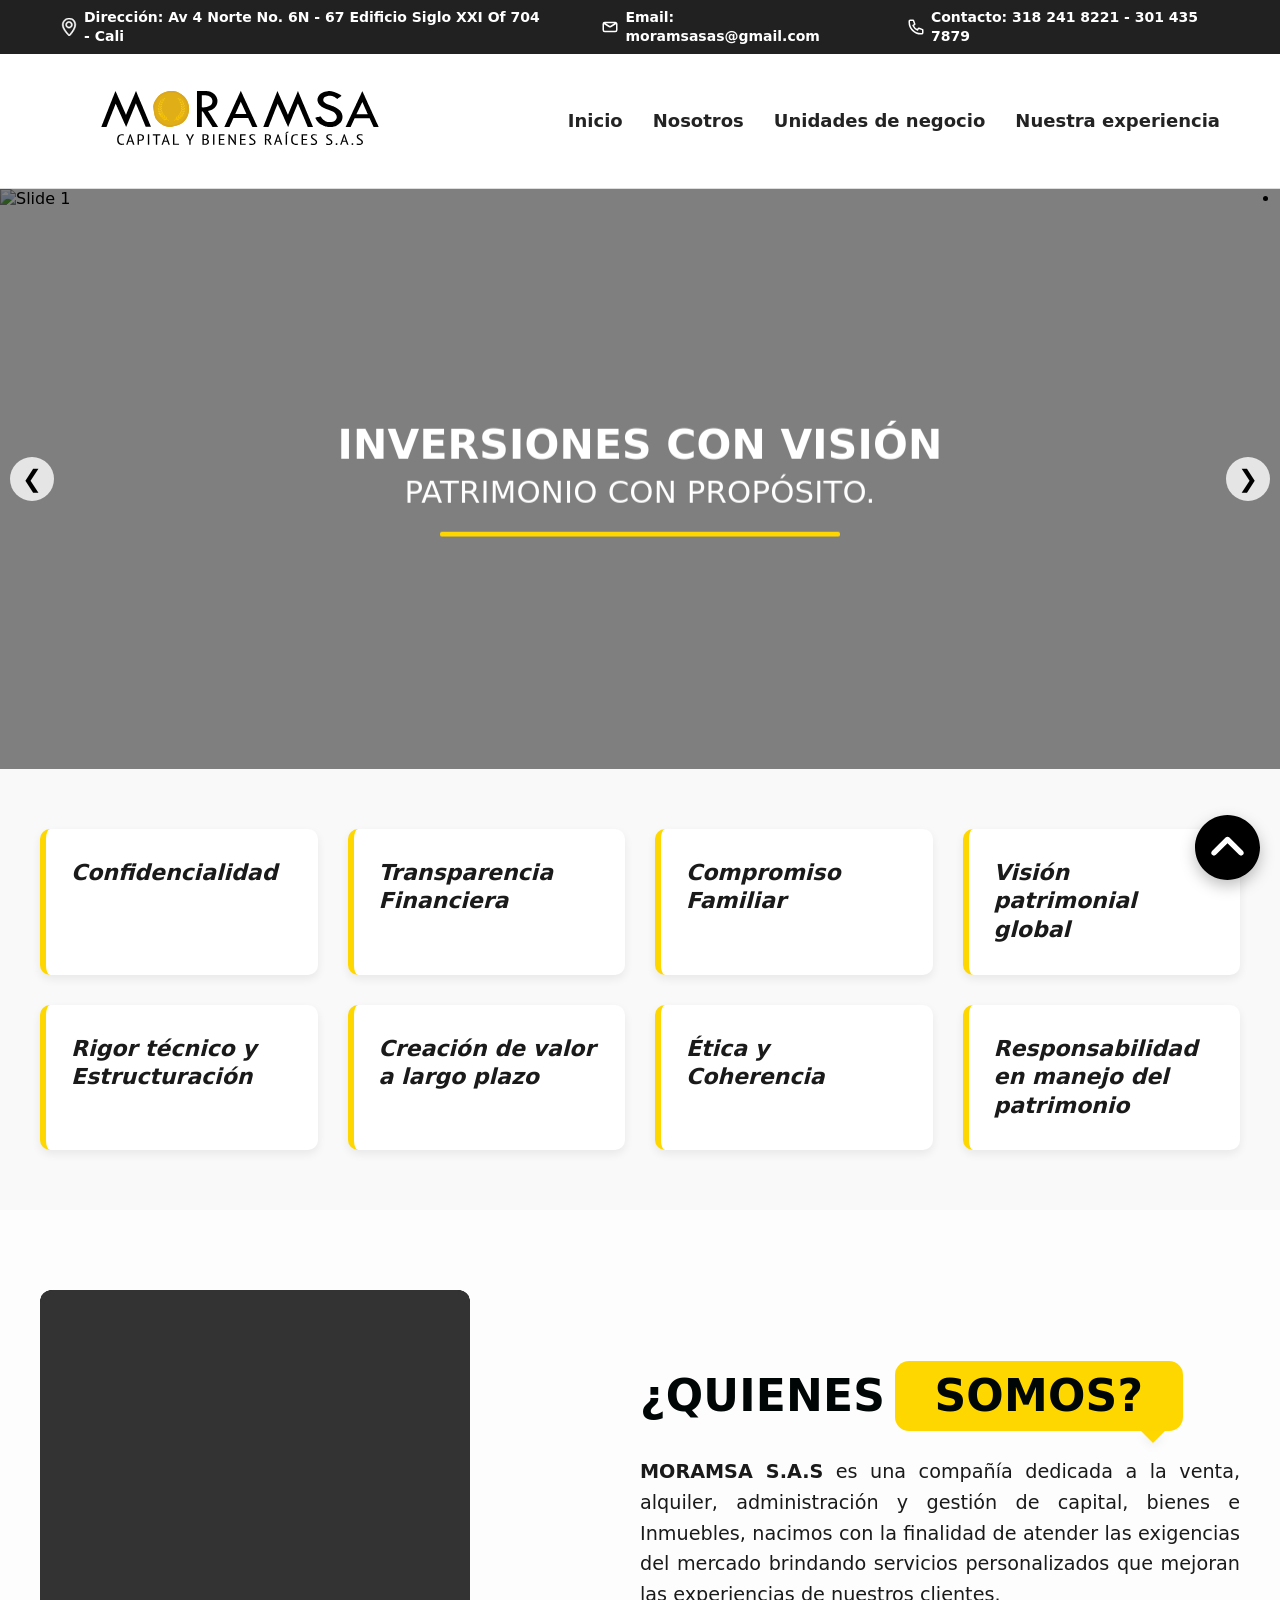
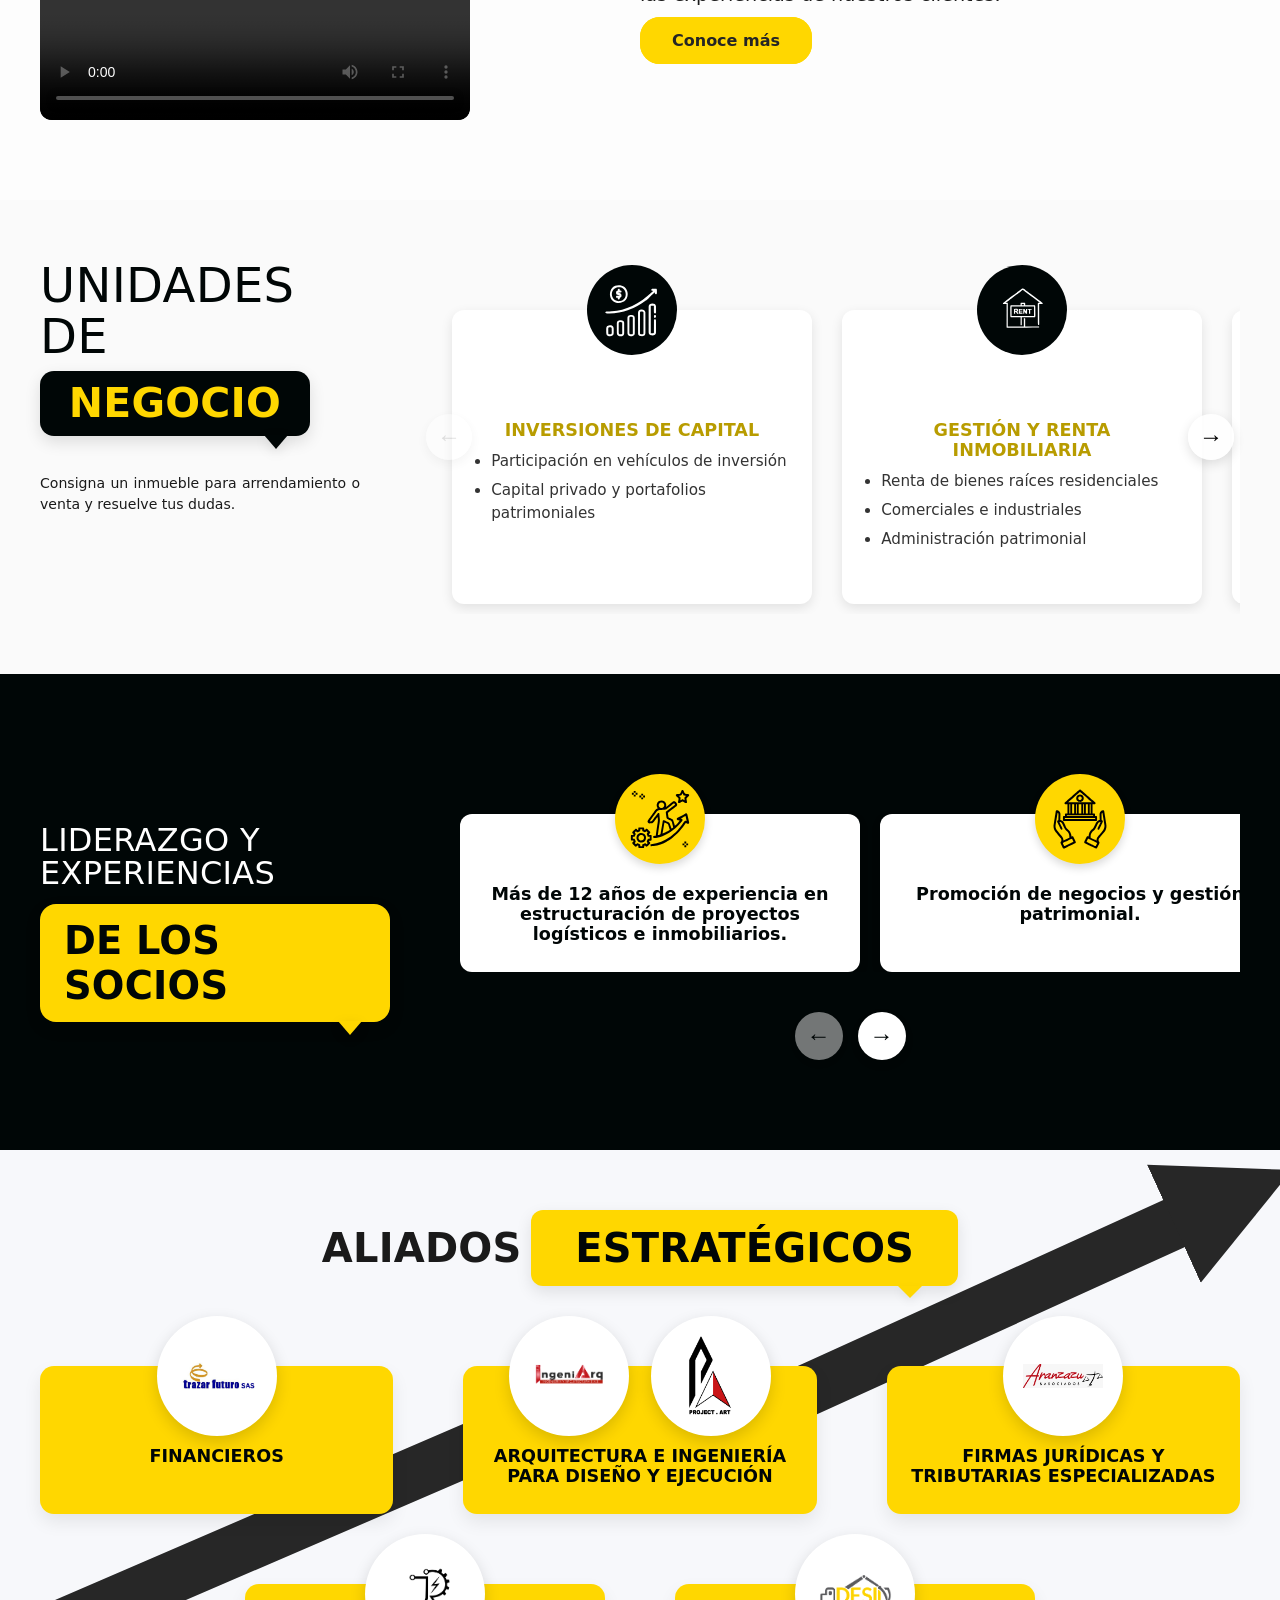
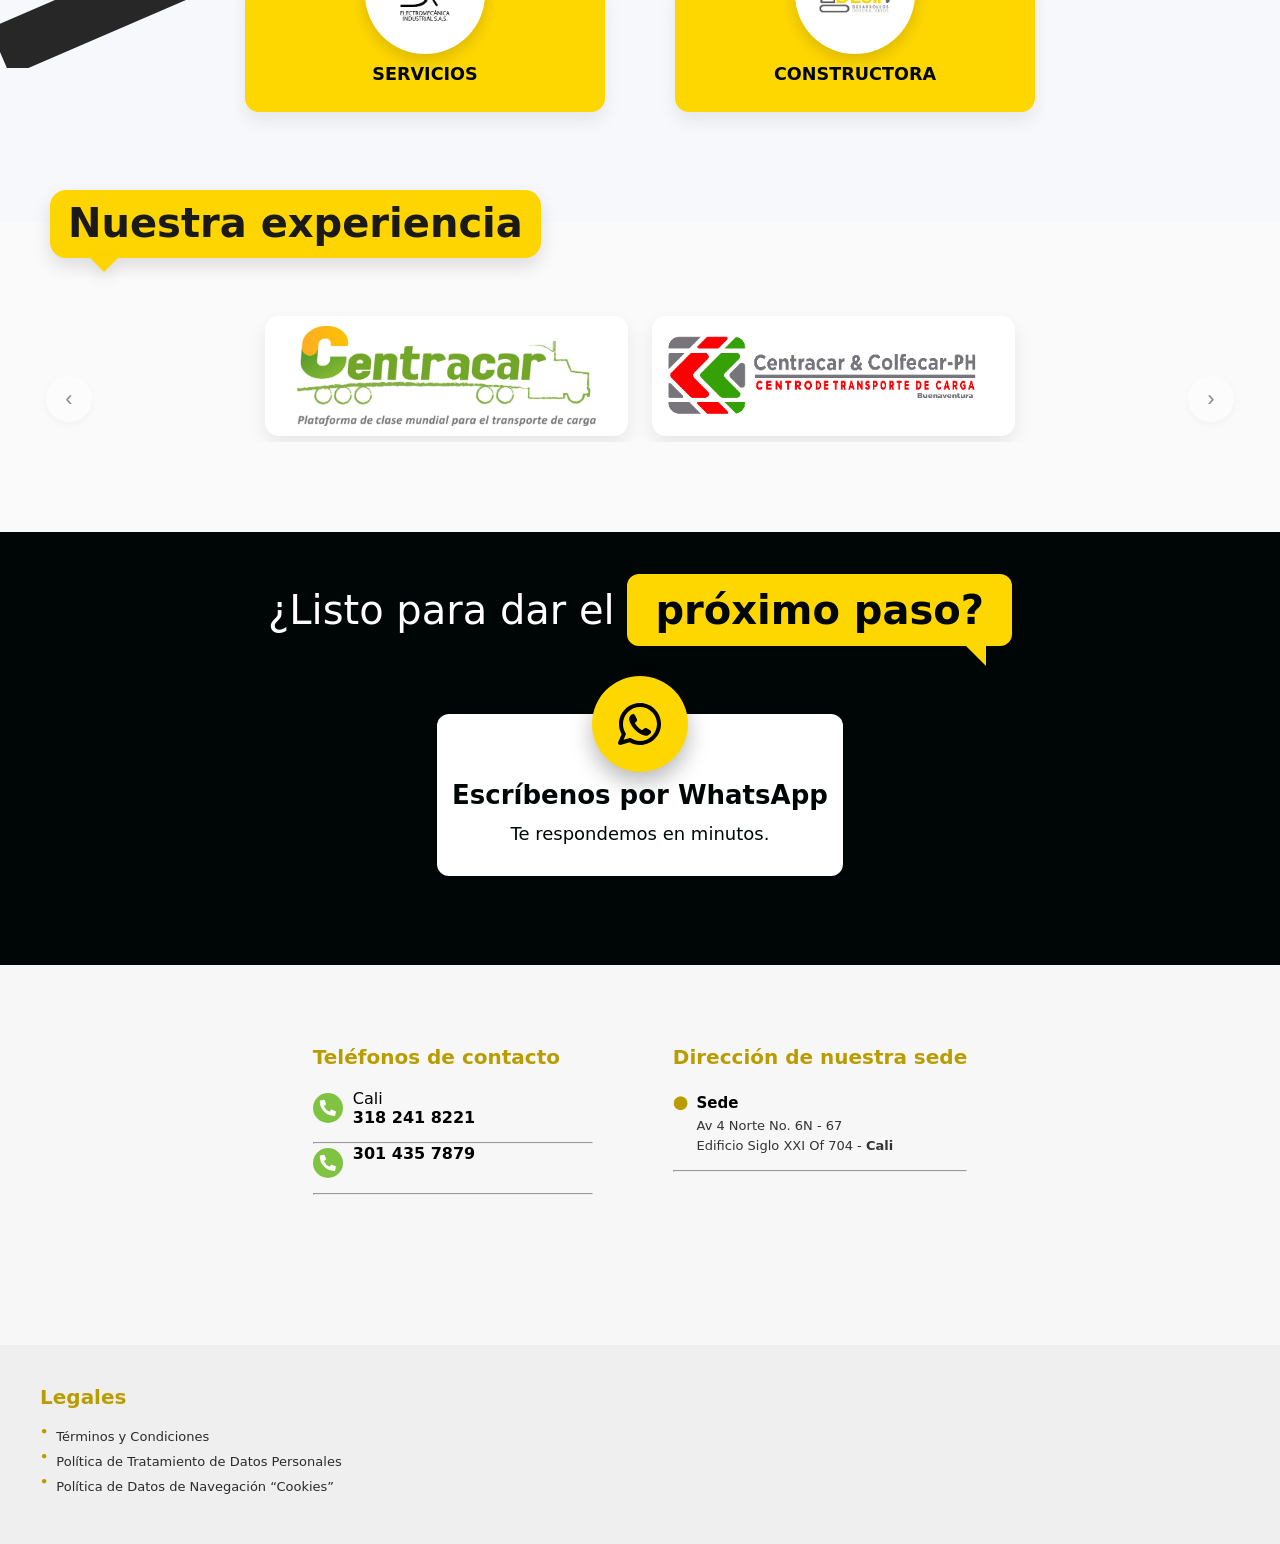
==== index.html @ 634f1119 "first commit" ====
<!DOCTYPE html>
<html lang="en">
<head>
    <meta charset="UTF-8">
    <meta name="viewport" content="width=device-width, initial-scale=1.0">
    <title>Moramsa/Home</title>
    <link rel="preload" href="assets/fonts/montserrat/montserrat-regular.woff2" as="font" type="font/woff2" crossorigin>
    <link rel="stylesheet" href="css/fonts.css">
    <link rel="stylesheet" href="./css/main.css">
    <link rel="stylesheet" href="./css/cta.css">
    <link rel="stylesheet" href="./css/liyexp.css">
    <script src="./js/main.js" type="module"></script>
    <script src="./js/udNegocios.js" defer></script>
    <script src="./js/expoLogos.js" defer></script>


</head>
<body>
    <div
        id="logoMedia-container"
        data-component="logoMedia-social"
        data-module="./js/logoMedia.js"
        data-init="iniciarLogoMedia">
    </div>

    <div id="topbar-container"  data-component="top-bar"></div>
    <div id="navbar-container"  data-component="nav-bar"></div>
    <div
        id="header-container"
        data-component="headerMain"
        data-init="iniciarCarrusel">
    </div>

    <div id="servicios-container" data-component="servicios-seccion"></div>

    <section class="colaboradores-section">
        <div class="colaboradores-container">

            <div class="colaboradores-video">
            <video
                src="./assets/media/IMG_8231.mp4"
                title="Colaboradores"
                controls
                playsinline
                preload="metadata"
            >
                Tu navegador no soporta la reproducción de video.
            </video>
            </div>

            <div class="colaboradores-texto">
            <h2 class="colaboradores-titulo">
            <span class="colab-title-plain">¿QUIENES</span>
            <span class="colab-title-badge">SOMOS?</span>
            </h2>

            <p class="colaboradores-parrafo">
                <strong>MORAMSA S.A.S</strong> es una compañía dedicada a la venta, alquiler, administración y gestión de capital, 
                bienes e Inmuebles, nacimos con la finalidad de atender las exigencias del mercado brindando servicios 
                personalizados que mejoran las experiencias de nuestros clientes.
            </p>
                <a href="aboutus.html" class="colaboradores-btn">
                Conoce más
                </a>            
            </div>
        </div>
    </section>

    <section class="accesos-section">
        <div class="accesos-container">

            <div class="accesos-texto">
            <h2 class="accesos-titulo">
                <span class="acc-title-plain">UNIDADES DE</span>
                <span class="acc-title-badge"><span>NEGOCIO</span></span>
            </h2>

            <p class="accesos-descripcion">
                Consigna un inmueble para arrendamiento o venta y resuelve tus dudas.
            </p>
            </div>

            <div class="accesos-slider" aria-label="Carrusel de unidades de negocio">
            <button class="accesos-btn left" aria-label="Anterior">←</button>

            <div class="accesos-viewport">
                <div class="accesos-track">
                <div class="acceso-card">
                    <div class="acceso-icono circulo-azul">
                    <img src="./assets/icons/INVERSIONES DE CAPITAL-04.svg" alt="icono factura" />
                    </div>
                    <h3>Inversiones de Capital</h3>
                    <ul>
                    <li>Participación en vehículos de inversión</li>
                    <li>Capital privado y portafolios patrimoniales</li>
                    </ul>
                </div>

                <div class="acceso-card">
                    <div class="acceso-icono circulo-verde">
                    <img src="./assets/icons/gestion y renta inmobiliaria-06.svg" alt="icono usados" />
                    </div>
                    <h3>Gestión y Renta Inmobiliaria</h3>
                    <ul>
                    <li>Renta de bienes raíces residenciales</li>
                    <li>Comerciales e industriales</li>
                    <li>Administración patrimonial</li>
                    </ul>
                </div>

                <div class="acceso-card">
                    <div class="acceso-icono circulo-verdeagua">
                    <img src="./assets/icons/desarrollo y promocion de proyectos-05.svg" alt="icono obra" />
                    </div>
                    <h3>Desarrollo y Promoción de Proyectos</h3>
                    <ul>
                    <li>Estructuración y promoción de proyectos inmobiliarios y logísticos</li>
                    <li>Alianzas para co-inversión y desarrollos propios</li>
                    </ul>
                </div>

                <div class="acceso-card">
                    <div class="acceso-icono circulo-verdeagua">
                    <img src="./assets/icons/asesoria-07.svg" alt="icono obra" />
                    </div>
                    <h3>Asesoría Estratégica</h3>
                    <ul>
                    <li>Consultoría financiera y estructuración de negocios</li>
                    <li>Planeación patrimonial e inversiones familiares</li>
                    </ul>
                </div>
                </div>
            </div>

            <button class="accesos-btn right" aria-label="Siguiente">→</button>
            </div>
        </div>
    </section>

    <section 
    class="experiencia-section"
        data-module="./js/experiencia.js"
        data-init="iniciarExperiencia"
    >
        <div class="contenedor-experiencia">
            
            <div class="experiencia-texto">
                <h2 class="exp-title">
                    <span class="exp-title-plain">LIDERAZGO Y<br>EXPERIENCIAS</span>
                    <span class="exp-title-badge"><span>DE LOS SOCIOS</span></span>
                </h2>
            </div>

            <div class="experiencia-slider">
            <div class="experiencia-viewport">
                <div class="experiencia-cards">
                
                <div class="experiencia-card">
                    <div class="icono-circular">
                    <img src="./assets/icons/mas de 12 años de experiencia.svg" alt="experiencia">
                    </div>
                    <h3>Más de 12 años de experiencia en estructuración de proyectos logísticos e inmobiliarios.</h3>
                    <p></p>
                </div>

                <div class="experiencia-card">
                    <div class="icono-circular">
                    <img src="./assets/icons/promocion de negocios y gestio patrimonial.svg" alt="">
                    </div>
                    <h3>Promoción de negocios y gestión patrimonial.</h3>
                    <p></p>
                </div>

                <div class="experiencia-card">
                    <div class="icono-circular">
                    <img src="./assets/icons/asesoria financiera y desarrollo.svg" alt="">
                    </div>
                    <h3>Asesoría financiera y desarrollo estratégico.</h3>
                    <p></p>
                </div>

                <div class="experiencia-card">
                    <div class="icono-circular">
                    <img src="./assets/icons/Compromiso con la gestión responsable.svg" alt="">
                    </div>
                    <h3>Compromiso con la gestión responsable y crecimiento patrimonial familiar</h3>
                    <p></p>
                </div>

                </div>
            </div>

            <div class="navegacion-flechas">
                <button class="btn-flecha izquierda" aria-label="Anterior">←</button>
                <button class="btn-flecha derecha" aria-label="Siguiente">→</button>
            </div>
            </div>
        </div>
    </section>

    <section class="aliados-section" data-module="./js/aliados.js">
        <svg class="aliados-arrow"
            viewBox="0 0 617 250"
            xmlns="http://www.w3.org/2000/svg"
            preserveAspectRatio="none"
            aria-label="Flecha diagonal">
            <defs>
            <marker id="arrow" viewBox="0 0 40 40" refX="6" refY="5"
                    markerWidth="10" markerHeight="10"
                    orient="auto" markerUnits="strokeWidth">
                <path d="M0,0 L10,5 L0,10 Z" fill="#272727"/>
            </marker>
            </defs>

            <polyline
            points="0,242 278,122 305,154 600,20"
            fill="none"
            stroke="#272727"
            stroke-width="25"
            stroke-linecap="butt"
            stroke-linejoin="miter"
            marker-end="url(#arrow)"
            />
        </svg>

        <div class="aliados-wrap">
            <h2 class="aliados-title">
            <span class="aliados-plain">ALIADOS</span>
            <span class="aliados-badge"><span>ESTRATÉGICOS</span></span>
            </h2>

            <div class="aliados-grid">
            <div class="aliado-card">
                <div class="aliado-icon">
                <img src="./assets/icons/Logo trazar futuro SAS.JPG.jpeg" alt="Financieros">
                </div>
                <h3>Financieros</h3>
                <p></p>
            </div>


            <div class="aliado-card aliado-card-doble">
                <div class="aliado-icon aliado-icon-izquierda">
                <img src="./assets/icons/Mesa de trabajo 1-100.jpg.jpeg" alt="Arquitectura e ingeniería">
                </div>
                <div class="aliado-icon aliado-icon-derecha">
                <img src="./assets/icons/NUEVO LOGO (2).png" alt="Constructoras y desarrolladores">
                </div>
                <h3>Arquitectura e ingeniería para diseño y ejecución</h3>
                <p></p>
            </div>


            <div class="aliado-card">
                <div class="aliado-icon">
                <img src="./assets/icons/WhatsApp Image 2026-03-26 at 10.59.46 AM.jpeg" alt="Firmas jurídicas y tributarias">
                </div>
                <h3>Firmas jurídicas y tributarias especializadas</h3>
                <p></p>
            </div>


            <div class="aliado-card">
                <div class="aliado-icon">
                <img src="./assets/icons/logo electromecanica_Mesa de trabajo 1.png" alt="Brokers inmobiliarios">
                </div>
                <h3>Servicios</h3>
                <p></p>
            </div>



            <div class="aliado-card">
                <div class="aliado-icon">
                <img src="./assets/icons/Desin logo full[3665].png" alt="Brokers inmobiliarios">
                </div>
                <h3>Constructora</h3>
                <p></p>
            </div>
            </div>
        </div>
        </section>



    <section class="exp-logos-section" aria-labelledby="exp-logos-title">
        <div class="exp-logos-container">

            <div class="exp-badge">
            <h2 id="exp-logos-title" class="exp-badge__text">Nuestra experiencia</h2>
            </div>

            <div class="exp-logos-slider" aria-label="Carrusel de logos aliados">
            <button class="exp-btn left" aria-label="Anterior">‹</button>

            <div class="exp-logos-viewport">
                <ul class="exp-logos-track" role="list">
                    <li class="exp-logo-card">
                        <img src="./assets/icons/centraCarLogo.jpeg" alt="Aliado 1" loading="lazy" decoding="async">
                    </li>
                    <li class="exp-logo-card">
                        <img src="./assets/icons/CentracarColfecaLogo.svg.png" alt="Aliado 2" loading="lazy" decoding="async">
                    </li>
                </ul>
            </div>

            <button class="exp-btn right" aria-label="Siguiente">›</button>
            </div>

        </div>
    </section>


    <div
        id="llamado-accion"
        data-component="llamado-accion"
        data-module="./js/cta.js"
        data-init="iniciarCTA">
    </div>
    <div id="contacto-horarios-container"  data-component="contacto-horarios"></div>
    <div id="footer-container"             data-component="footer"></div>

</body>
</html>
---- css/fonts.css ----
/* css/fonts.css (suma este bloque) */
@font-face{
  font-family:"Montserrat";
  src:url("../assets/fonts/montserrat/montserrat-300.woff2") format("woff2");
  font-weight:300; font-style:normal; font-display:swap;
}

@font-face {
  font-family: "Montserrat";
  src: url("../assets/fonts/montserrat/montserrat-regular.woff2") format("woff2");
  font-weight: 400;
  font-style: normal;
  font-display: swap;
}

@font-face {
  font-family: "Montserrat";
  src: url("../assets/fonts/montserrat/montserrat-italic.woff2") format("woff2");
  font-weight: 400;
  font-style: italic;
  font-display: swap;
}

@font-face {
  font-family: "Montserrat";
  src: url("../assets/fonts/montserrat/montserrat-medium.woff2") format("woff2");
  font-weight: 500;
  font-style: normal;
  font-display: swap;
}

@font-face {
  font-family: "Montserrat";
  src: url("../assets/fonts/montserrat/montserrat-semibold.woff2") format("woff2");
  font-weight: 600;
  font-style: normal;
  font-display: swap;
}

@font-face {
  font-family: "Montserrat";
  src: url("../assets/fonts/montserrat/montserrat-bold.woff2") format("woff2");
  font-weight: 700;
  font-style: normal;
  font-display: swap;
}

@font-face {
  font-family: "Montserrat";
  src: url("../assets/fonts/montserrat/montserrat-bolditalic.woff2") format("woff2");
  font-weight: 700;
  font-style: italic;
  font-display: swap;
}
---- css/main.css ----
* {
  margin: 0;
  padding: 0;
  box-sizing: border-box;
}

body {
  margin: 0;
  padding: 0;
  width: 100%;
}

:root{
  --font-sans: "Montserrat", system-ui, -apple-system, "Segoe UI", Roboto, "Helvetica Neue", Arial, "Noto Sans", "Liberation Sans", sans-serif;
}

html {
  font-family: var(--font-sans);
  font-synthesis-weight: none;   
  text-rendering: optimizeLegibility;
  -webkit-font-smoothing: antialiased;
  -moz-osx-font-smoothing: grayscale;
}


.top-bar {
  background-color: #212121; 
  padding: 8px 0;
  color: white;
  font-size: 14px;
  font-weight: 400;
}

.top-bar-content {
  max-width: 1200px;
  margin: 0 auto;
  padding: 0 20px;
  display: flex;
  justify-content: flex-end;
  align-items: center;
}

.right-icons {
  display: flex;
  justify-content: flex-end;
  align-items: center;
  gap: clamp(18px, 4vw, 70px);
  width: 100%;
}

.top-link {
  color: white;
  text-decoration: none;
  display: flex;
  align-items: center;
  min-width: 0;
  font-weight: 600;
  line-height: 1.35;
  transition: opacity 0.2s ease-in-out;
}

.top-link span {
  min-width: 0;
}

.top-link:hover {
  opacity: 0.8;
}

.icon {
  flex: 0 0 auto;
  width: 18px;
  height: 18px;
  margin-right: 6px;
}

@media (max-width: 900px) {
  .top-bar {
    padding: 6px 0;
    font-size: 12px;
  }

  .top-bar-content {
    padding: 0 14px;
  }

  .right-icons {
    justify-content: center;
    gap: 10px 18px;
    flex-wrap: wrap;
  }

  .top-link {
    max-width: 100%;
  }

  .icon {
    width: 15px;
    height: 15px;
    margin-right: 5px;
  }
}

@media (max-width: 560px) {
  .top-bar {
    font-size: 11px;
  }

  .right-icons {
    display: grid;
    grid-template-columns: 1fr;
    gap: 4px;
  }

  .top-link {
    justify-content: center;
    text-align: center;
  }

  .top-link span {
    overflow-wrap: anywhere;
  }
}

.nav-bar {
  background-color: white;
  border-bottom: 1px solid #ddd;
  padding: 0;
  position: relative;
  z-index: 50;
}

.nav-container {
  max-width: 1200px;
  margin: 0 auto;
  padding: 5px 20px;
  display: flex;
  justify-content: space-between;
  align-items: center;
  position: relative;
}

.nav-logo img {
  height: 120px;
  width: auto;
}

.nav-menu {
  list-style: none;
  display: flex;
  gap: 30px;
  margin: 0;
  padding: 0;
}

.nav-toggle {
  display: none;
  width: 44px;
  height: 44px;
  border: 0;
  background: transparent;
  cursor: pointer;
  padding: 10px;
}

.nav-toggle span {
  display: block;
  width: 24px;
  height: 3px;
  margin: 5px auto;
  border-radius: 999px;
  background-color: #232323;
  transition: transform 0.25s ease, opacity 0.25s ease;
}

.nav-menu li a {
  position: relative; 
  text-decoration: none;
  color: #232323;
  font-weight: bold;
  font-size: 18px;
  transition: color 0.2s ease-in-out;
}

.nav-menu li a::after {
  content: "";
  position: absolute;
  left: 0;
  bottom: -4px;            
  width: 0;
  height: 2px;
  background-color: #FFD700;
  transition: width 0.3s ease-in-out;
}

.nav-menu li a:hover {
  color: #FFD700; 
}

.nav-menu li a:hover::after {
  width: 100%;
}

@media (max-width: 900px) {
  .nav-container {
    padding: 8px 18px;
  }

  .nav-logo img {
    height: 76px;
  }

  .nav-toggle {
    display: block;
  }

  .nav-bar.is-open .nav-toggle span:nth-child(1) {
    transform: translateY(8px) rotate(45deg);
  }

  .nav-bar.is-open .nav-toggle span:nth-child(2) {
    opacity: 0;
  }

  .nav-bar.is-open .nav-toggle span:nth-child(3) {
    transform: translateY(-8px) rotate(-45deg);
  }

  .nav-menu {
    position: absolute;
    top: 100%;
    left: 0;
    right: 0;
    display: grid;
    gap: 0;
    max-height: 0;
    overflow: hidden;
    background-color: #fff;
    border-bottom: 1px solid #ddd;
    box-shadow: 0 12px 24px rgba(0, 0, 0, 0.12);
    transition: max-height 0.28s ease;
  }

  .nav-bar.is-open .nav-menu {
    max-height: 320px;
  }

  .nav-menu li {
    border-top: 1px solid #f0f0f0;
  }

  .nav-menu li a {
    display: block;
    padding: 16px 22px;
    font-size: 16px;
  }

  .nav-menu li a::after {
    display: none;
  }
}

@media (max-width: 420px) {
  .nav-logo img {
    height: 64px;
  }
}

.main-carousel {
  position: relative;
  overflow: hidden;
}

.main-carousel::after {
  content: "";
  position: absolute;
  top: 0;
  left: 0;
  width: 100%;
  height: 100%;
  background: rgba(0, 0, 0, 0.5); 
  z-index: 5; 
  pointer-events: none;
}

.header-phrase {
  position: absolute;
  top: 50%;
  left: 50%;
  transform: translate(-50%, -50%); 
  text-align: center;
  z-index: 20;
  color: #fff;
  width: min(96vw, 1200px);
}

.hero-title{
  display: inline-grid;
  gap: .25rem;
  line-height: 1.15;
  opacity: 0;
  transform: translateY(30px);
  animation: fadeInUp 1.5s ease forwards;
  width: min(96vw, 1200px);
}

.hero-strong,
.hero-light{
  display: block;
  letter-spacing: .2px;
  white-space: nowrap;
}

.hero-strong{
  font-weight: 800;                      
  font-size: clamp(14px, 3.2vw, 56px);
}

.hero-light{
  font-weight: 400;                     
  font-size: clamp(14px, 2.4vw, 42px);
  position: relative;
  padding-bottom: .35rem;
}


@keyframes fadeInUp{
  to{ opacity:1; transform: translateY(0); }
}

.header-phrase h1 {
  font-size: 48px;
  font-weight: bold;
  line-height: 1.2;
  opacity: 0;
  transform: translateY(30px);
  animation: fadeInUp 1.5s ease forwards;
  position: relative;
  display: inline-grid;
}

.header-phrase h1::after {
  content: "";
  display: block;
  width: min(400px, 70vw);            
  height: 5px;          
  background-color: #FFD700; 
  margin: 12px auto 0;    
  border-radius: 2px;
  opacity: 0;
  transform: scaleX(0);
  animation: lineGrow 1s ease forwards;
  animation-delay: 1.2s; 
}

@keyframes lineGrow {
  to {
    opacity: 1;
    transform: scaleX(1);
  }
}

@keyframes fadeInUp {
  to {
    opacity: 1;
    transform: translateY(0);
  }
}


.carousel {
  position: relative;
  max-width: 100%;
  height: auto;
}

.carousel-track-container {
  height: clamp(580px, 60vh, 820px);
  overflow: hidden;
  position: relative;
}

.carousel,
.carousel-track,
.carousel-slide {
  height: 100%;
}

.carousel-track {
  display: flex;
  transition: transform 0.5s ease-in-out;
  width: 100%;
}

.carousel-slide {
  min-width: 100%;
  transition: transform 0.5s ease-in-out;
}

.carousel-slide img {
  width: 100%;
  height: 100%;
  object-fit: cover;
  display: block;
}

.carousel-button {
  position: absolute;
  top: 50%;
  transform: translateY(-50%);
  background-color: rgba(255,255,255,0.8);
  border: none;
  font-size: 24px;
  cursor: pointer;
  border-radius: 50px;
  padding: 8px 12px;
  z-index: 10;
  transition: background-color 0.2s ease;
}

.carousel-button.left {
  left: 10px;
}

.carousel-button.right {
  right: 10px;
}

.carousel-button:hover {
  background-color: rgba(255,255,255,1);
}


.servicios-section {
  background-color: #f9f9f9;
  padding: 60px 30px;
}

.servicios-container {
  display: grid;
  grid-template-columns: repeat(auto-fit, minmax(250px, 1fr));
  gap: 30px;
  justify-content: center;
  max-width: 1200px;
  margin: 0 auto;
}

.servicio-card {
  background-color: #ffffff;
  padding: 30px 25px;
  border-radius: 10px;
  box-shadow: 0px 4px 10px rgba(0, 0, 0, 0.07);
  border-left: 6px solid #ccc;
  transition: transform 0.2s ease;
}

.servicio-card:hover {
  transform: translateY(-4px);
}

.servicio-titulo{
  margin: 0;
  line-height: 1.3;
  color: #1a1a1a;
  font-size: clamp(22px, 1.1vw, 25px);
  font-weight: 400; 
}

.servicio-titulo .line-strong{
  display: block;
  font-style: italic;      
  font-weight: 800;        
}

.servicio-titulo .line-light{
  display: block;
  font-weight: 800;        
  font-style: italic;      
}


.servicio-titulo span {
  display: block;
  font-weight: bold;
  color: inherit;
}

.borde-verde-claro {
  border-left-color: #FFD700;
}

.borde-verde {
  border-left-color: #FFD700;
}

.borde-verde-oscuro {
  border-left-color: #FFD700;
}

.borde-azul {
  border-left-color: #FFD700;
}

.colaboradores-section {
  background-color: #fdfdfd;
  padding: 80px 30px;
}

.colaboradores-container {
  max-width: 1200px;
  margin: 0 auto;
  display: flex;
  flex-wrap: wrap;
  align-items: center;
  justify-content: space-between;
}

.colaboradores-video iframe,
.colaboradores-video video {
  width: 100%;
  max-width: 430px;
  aspect-ratio: 1 / 1;
  height: auto;
  object-fit: contain;
  background: #000;
  border-radius: 12px;
  box-shadow: 0 4px 10px rgba(0, 0, 0, 0.08);
}

.colaboradores-video {
  flex: 1;
  max-width: 430px;
  min-width: 320px;
  width: 100%;
  display: flex;
  justify-content: center;
  border-radius: 10px;
  overflow: hidden;
}


.colaboradores-texto {
  flex: 1;
  min-width: 320px;
  max-width: 600px;
}

.colaboradores-titulo {
  display: flex;
  align-items: center;
  flex-wrap: wrap;
  gap: .6rem;
  margin: 0 0 16px;
  font-size: clamp(26px, 3.5vw, 44px);
  line-height: 1.1;
  color: var(--ink);
  text-transform: uppercase;
}

.colab-title-plain{
  font-weight: 800;           
  letter-spacing: .2px;
}

.colab-title-badge{
  position: relative;
  display: inline-block;
  background: #FFD700;        
  color: #000606;             
  padding: .25em .9em;
  border-radius: 14px;
  font-weight: 800;           
  letter-spacing: .2px;
}

.colab-title-badge::after{
  content: "";
  position: absolute;
  right: 18px;                 
  bottom: -12px;
  width: 0; height: 0;
  border-left: 12px solid transparent;
  border-right: 12px solid transparent;
  border-top: 12px solid #FFD700;
  filter: drop-shadow(0 4px 4px rgba(0,0,0,.06));
}

.colaboradores-parrafo{
  font-size: 1.2rem;
  line-height: 1.6;
  color: #1a1a1a;
  text-align: justify;
  padding-bottom: 20px;
  padding-top: 10px;
}

.colaboradores-parrafo strong{
  font-weight: 800;
}

.colaboradores-btn {
  background-color: #FFD700;
  color: rgb(37, 37, 37);
  border: 2px solid #FFD700;
  border-radius: 20px;
  padding: 12px 30px;
  font-size: 1rem;
  font-weight: bold;
  cursor: pointer;
  transition: background-color 0.3s ease;
  text-decoration: none;
}

.colaboradores-btn:hover {
  background-color: transparent;
  color: #333333;
  border: 2px solid #FFD700;
}


.accesos-section {
  background-color: #fafafa;
  padding: clamp(42px, 6vw, 60px) 20px;
  overflow: hidden;
}

.accesos-container {
  max-width: 1200px;
  margin: 0 auto;
  display: flex;
  align-items: flex-start;
  gap: 60px;
  overflow: visible; 
}

.accesos-texto {
  flex: 1;
  max-width: 320px;
  min-width: 260px;
}

.accesos-titulo {
  display: grid;
  gap: .6rem;
  margin: 0 0 12px;
  text-transform: uppercase;
}

.acc-title-plain{
  color: #000606;               
  font-weight: 500;
  letter-spacing: .3px;
  font-size: clamp(20px, 4.2vw, 48px);
  line-height: 1.05;
}

.acc-title-badge{
  position: relative;
  display: inline-block;
  background: #000606;            
  padding: .5em 1.2em;
  border-radius: 14px;
  line-height: 1;
  width: fit-content;
  box-shadow: 0 6px 16px rgba(0,0,0,.12);
}

.acc-title-badge > span{
  color: #FFD700;               
  font-weight: 900;
  letter-spacing: .2px;
  font-size: clamp(22px, 3.2vw, 42px);
}

.acc-title-badge::after{
  content:"";
  position:absolute;
  right: 22px;                  
  bottom: -13px;
  width: 0; height: 0;
  border-left: 12px solid transparent;
  border-right:12px solid transparent;
  border-top: 14px solid #000606; 
  filter: drop-shadow(0 4px 6px rgba(0,0,0,.10));
}

.accesos-descripcion {
  color:#1a1a1a;
  font-size: clamp(14px, 1.1vw, 18px);
  line-height: 1.5;
  padding-top: 25px;
  text-align: justify;

}

.accesos-cards {
  flex: 2;
  display: flex;
  gap: 30px;
}

.acceso-card {
  background-color: #fff;
  border-radius: 12px;
  box-shadow: 0 4px 12px rgba(0,0,0,0.1);
  padding: 60px 20px 30px 20px;
  text-align: center;
  position: relative;
  flex: 1;
  flex: 0 0 320px;        
  scroll-snap-align: start;
}

.acceso-icono {
  width: 90px;
  height: 90px;
  border-radius: 50%;
  position: absolute;
  top: -45px;
  left: 50%;
  transform: translateX(-50%);
  display: flex;
  align-items: center;
  justify-content: center;
  z-index: 2;
}

.acceso-icono img {
  width: 60px;
  height: 60px;
}

.circulo-azul,
.circulo-verde,
.circulo-verdeagua{
  background-color: #000606 !important;
}

.acceso-card h3 {
  color: #b89c00;
  font-size: 1.1rem;
  font-weight: 700;
  margin-top: 50px;
  margin-bottom: 10px;
  text-transform: uppercase;
}

.acceso-card ul {
  margin: 8px 0 0;    
  padding-left: 1.2em; 
  text-align: left; 
  list-style: disc;   
  list-style-position: outside;
}

.acceso-card li {
  font-size: 0.95rem;
  color: #333;
  line-height: 1.5;
  margin: 6px 0;     
}


.acceso-card p {
  font-size: 0.95rem;
  color: #333;
  line-height: 1.4;
}

.accesos-slider {
  position: relative;
  flex: 2;                 
  display: flex;
  align-items: center;
  gap: 10px;
  width: 100%;
}

.accesos-viewport {
  overflow-x: auto;          
  overflow-y: visible;       
  -webkit-overflow-scrolling: touch;
  scroll-behavior: smooth;
  padding: 0 28px;
  width: 100%;
}

.accesos-viewport::-webkit-scrollbar { display: none; }
.accesos-viewport { scrollbar-width: none; -ms-overflow-style: none; }

.accesos-track {
  display: flex;
  gap: 30px;
  padding: 50px 4px 10px;    
  scroll-snap-type: x mandatory;
}

.accesos-slider,
.accesos-viewport {
  min-width: 0;          
}

.accesos-btn {
  position: absolute;
  top: 50%;
  transform: translateY(-50%);
  width: 46px;
  height: 46px;
  border-radius: 50%;
  border: none;
  background: rgba(255,255,255,0.9);
  box-shadow: 0 4px 12px rgba(0,0,0,.12);
  font-size: 24px;
  cursor: pointer;
  z-index: 3;
  transition: background .2s ease;
}

.accesos-btn:hover { background: #fff; }
.accesos-btn.left  { left: 6px; }   
.accesos-btn.right { right: 6px; }

@media (min-width: 1100px){
  .acceso-card { flex-basis: 360px; }
}
@media (max-width: 900px){
  .accesos-section {
    padding: 44px 16px 50px;
  }

  .accesos-container {
    flex-direction: column;
    align-items: stretch;
    gap: 26px;
  }

  .accesos-texto {
    max-width: 680px;
    min-width: 0;
    margin: 0 auto;
    text-align: center;
  }

  .accesos-titulo {
    justify-items: center;
    gap: .5rem;
  }

  .acc-title-plain {
    font-size: clamp(26px, 8vw, 42px);
  }

  .acc-title-badge {
    border-radius: 12px;
  }

  .acc-title-badge::after {
    left: 50%;
    right: auto;
    transform: translateX(-50%);
  }

  .acc-title-badge > span {
    font-size: clamp(24px, 7vw, 38px);
  }

  .accesos-descripcion {
    max-width: 560px;
    margin: 0 auto;
    padding-top: 18px;
    text-align: center;
  }

  .accesos-slider {
    flex: none;
  }

  .accesos-viewport {
    padding: 0 38px;
  }

  .accesos-track {
    gap: 18px;
    padding: 48px 0 12px;
  }

  .acceso-card {
    flex: 0 0 min(78vw, 360px);
    min-height: 320px;
    padding: 56px 18px 26px;
  }

  .accesos-btn {
    width: 42px;
    height: 42px;
    font-size: 22px;
  }

  .accesos-btn.left  { left: 2px; }
  .accesos-btn.right { right: 2px; }
}

@media (max-width: 560px){
  .accesos-section {
    padding: 36px 12px 42px;
  }

  .accesos-container {
    gap: 20px;
  }

  .accesos-descripcion {
    font-size: 14px;
    line-height: 1.45;
  }

  .accesos-viewport {
    padding: 0 30px;
  }

  .accesos-track {
    gap: 14px;
    padding-top: 42px;
  }

  .acceso-card {
    flex-basis: calc(100vw - 84px);
    min-height: 300px;
    border-radius: 10px;
    padding: 48px 16px 24px;
  }

  .acceso-icono {
    width: 76px;
    height: 76px;
    top: -38px;
  }

  .acceso-icono img {
    width: 50px;
    height: 50px;
  }

  .acceso-card h3 {
    margin-top: 38px;
    font-size: 1rem;
    line-height: 1.25;
  }

  .acceso-card ul {
    padding-left: 1em;
  }

  .acceso-card li {
    font-size: .9rem;
    line-height: 1.45;
  }
}

@media (max-width: 380px){
  .accesos-viewport {
    padding: 0 24px;
  }

  .acceso-card {
    flex-basis: calc(100vw - 68px);
  }

  .accesos-btn {
    width: 36px;
    height: 36px;
    font-size: 18px;
  }
}


.experiencia-section {
  overflow: hidden;
  position: relative;
  background:#000606;      
  padding: clamp(42px, 7vw, 60px) 20px 50px; 
}

.contenedor-experiencia {
  display: flex;
  align-items: flex-start;
  justify-content: center;
  position: relative;
  max-width: 1200px;
  margin: 0 auto;
  gap: 60px;
  min-width: 0;
}

.experiencia-texto {
  flex:1;
  min-width:100px;
  max-width:520px;
  margin-top: clamp(40px, 10vh, 140px);
  color:#fff;
}

.exp-title{
  display:grid;
  gap:.8rem;
  margin:0 0 18px;
  text-transform:uppercase;
  justify-items: start;
}

.exp-title-plain{
  color:#fff;
  font-weight:500;
  letter-spacing:.3px;
  line-height:1.05;
  font-size: clamp(20px, 2.5vw, 50px);
}

.exp-title-badge{
  position:relative;
  display: block;   
  inline-size: clamp(220px, 58vw, 350px);                        
  background:#FFD700;          
  padding-block: .6em;
  padding-inline: 1em;                  
  border-radius: 16px;
  box-shadow:0 6px 16px rgba(0,0,0,.12);
}

.exp-title-badge > span{
  color:#000606;              
  font-weight:900;
  letter-spacing:.2px;
  font-size: clamp(20px, 3vw, 40px);
}

.exp-title-badge::after{
  content:"";
  position:absolute;
  left:auto;
  right: 28px; 
  bottom:-13px;
  width:0; height:0;
  border-left:12px solid transparent;
  border-right:12px solid transparent;
  border-top:14px solid #FFD700;
  filter: drop-shadow(0 4px 6px rgba(0,0,0,.10));
}

.experiencia-slider {
  position: relative;
  flex: 0 1 780px;
  max-width: 780px;
  min-width: 0;
  width: 100%;
  overflow: hidden;
  padding-bottom: 40px;
  z-index: 1;
}

.experiencia-viewport {
  overflow-x: auto;              
  overflow-y: visible;
  -webkit-overflow-scrolling: touch;
  scroll-behavior: smooth;  
}

.experiencia-viewport::-webkit-scrollbar { display: none; }
.experiencia-viewport { scrollbar-width: none; -ms-overflow-style: none; }

.experiencia-cards {
  display: flex;
  gap: 20px;
  will-change: transform;
  list-style: none;
  padding: 0;
  margin: 0;
  scroll-snap-type: x mandatory;
  transition: transform 0.4s ease;
}

.experiencia-card {
  flex: 0 0 400px; 
  max-width: 100%;
  background-color: white;
  padding: 20px;
  border-radius: 12px;
  box-shadow: 0 4px 8px rgba(0,0,0,0.15);
  margin-top: 80px;
  text-align: center;
  position: relative;
  z-index: 2;
  scroll-snap-align: start;
}

.experiencia-card h3 {
  color: #000606;
  font-size: 1.1rem;
  font-weight: 800;
  margin-top: 50px;
}

.experiencia-card p {
  font-size: 0.95rem;
  color: #333;
  margin-top: 8px;
}

.icono-circular {
  width: 90px;
  height: 90px;
  background-color: #FFD700;
  border-radius: 50%;
  position: absolute;
  left: 50%;
  top: -40px;
  transform: translateX(-50%);
  display: flex;
  justify-content: center;
  align-items: center;
  box-shadow: 0 4px 8px rgba(0,0,0,0.15);
}

.icono-circular img {
  width: 60px;
  height: 60px;
}

.navegacion-flechas {
  margin-top: 40px;
  display: flex;
  justify-content: center;
  gap: 15px;
}

.btn-flecha {
  background-color: white;
  color: #000606;
  width: 48px;
  height: 48px;
  border-radius: 50%;
  border: none;
  font-size: 1.5rem;
  cursor: pointer;
  box-shadow: 0 4px 8px rgba(0,0,0,0.1);
  display: flex;
  align-items: center;
  justify-content: center;
  transition: all 0.2s ease;
}

.btn-flecha:hover {
  background-color: #000606;
  color: white;
}

.btn-flecha:disabled {
  cursor: default;
  opacity: .45;
}

@media (max-width: 900px) {
  .experiencia-section {
    padding: 44px 16px 46px;
  }

  .contenedor-experiencia {
    flex-direction: column;
    align-items: stretch;
    gap: 24px;
  }

  .experiencia-texto {
    max-width: 680px;
    min-width: 0;
    margin: 0 auto;
    text-align: center;
  }

  .exp-title {
    justify-items: center;
    gap: .55rem;
    margin-bottom: 0;
  }

  .exp-title-plain {
    font-size: clamp(25px, 7.4vw, 42px);
  }

  .exp-title-badge {
    inline-size: auto;
    width: fit-content;
    border-radius: 12px;
  }

  .exp-title-badge > span {
    font-size: clamp(22px, 6vw, 36px);
  }

  .exp-title-badge::after {
    left: 50%;
    right: auto;
    transform: translateX(-50%);
  }

  .experiencia-slider {
    flex: none;
    max-width: 100%;
    padding-bottom: 0;
    overflow: visible;
  }

  .experiencia-viewport {
    width: 100%;
    padding: 0 34px;
  }

  .experiencia-cards {
    gap: 18px;
    padding: 0 0 2px;
  }

  .experiencia-card {
    flex: 0 0 min(78vw, 380px);
    min-height: 190px;
    margin-top: 58px;
    padding: 18px 18px 24px;
  }

  .experiencia-card h3 {
    margin-top: 44px;
    font-size: 1rem;
    line-height: 1.35;
  }

  .icono-circular {
    width: 80px;
    height: 80px;
    top: -36px;
  }

  .icono-circular img {
    width: 52px;
    height: 52px;
  }

  .navegacion-flechas {
    margin-top: 20px;
    gap: 12px;
  }

  .btn-flecha {
    width: 42px;
    height: 42px;
    font-size: 1.25rem;
  }
}

@media (max-width: 560px) {
  .experiencia-section {
    padding: 36px 12px 40px;
  }

  .contenedor-experiencia {
    gap: 18px;
  }

  .exp-title-plain {
    font-size: clamp(24px, 8.2vw, 34px);
  }

  .exp-title-badge {
    padding-block: .55em;
    padding-inline: .9em;
  }

  .exp-title-badge > span {
    font-size: clamp(20px, 6.5vw, 30px);
  }

  .experiencia-viewport {
    padding: 0 28px;
  }

  .experiencia-cards {
    gap: 14px;
  }

  .experiencia-card {
    flex-basis: calc(100vw - 80px);
    min-height: 180px;
    margin-top: 52px;
    padding: 16px 16px 22px;
    border-radius: 10px;
  }

  .experiencia-card h3 {
    margin-top: 38px;
    font-size: .95rem;
  }

  .icono-circular {
    width: 72px;
    height: 72px;
    top: -32px;
  }

  .icono-circular img {
    width: 46px;
    height: 46px;
  }

  .navegacion-flechas {
    margin-top: 16px;
  }
}

@media (max-width: 380px) {
  .experiencia-viewport {
    padding: 0 22px;
  }

  .experiencia-card {
    flex-basis: calc(100vw - 62px);
  }

  .btn-flecha {
    width: 36px;
    height: 36px;
    font-size: 1rem;
  }
}

.aliados-section {
  position: relative;
  background: #f7f8fb; 
  padding: 60px 20px 110px;
  --ink: #272727;
  --brand: #FFD700;
  overflow: hidden; 
}

.aliados-arrow{
  position: absolute;
  inset: 0;              
  z-index: 0;           
  color: var(--ink);      
  pointer-events: none; 
}

.aliados-wrap {
  position: relative;
  max-width:1200px;
  margin:0 auto;
  z-index: 1;
}

.aliados-title {
  display:flex;
  align-items:center;
  justify-content:center;
  gap:.6rem;
  margin: 0 0 80px;
  text-transform: uppercase;
  font-size: clamp(24px, 3.6vw, 40px);
  line-height: 1.1;
}

.aliados-plain{
  color:#1a1a1a;
  font-weight: 600;
  letter-spacing:.2px;
}

.aliados-badge{
  position: relative;
  display: inline-block;
  background: var(--brand);         
  padding: .45em 1.1em;
  border-radius: 12px;
  line-height: 1;
  box-shadow: 0 6px 16px rgba(0,0,0,.10);
}

.aliados-badge > span{
  color: #000606;                     
  font-weight: 900;                  
  letter-spacing: .2px;
}

.aliados-badge::after{
  content:"";
  position:absolute;
  right: 36px;                       
  bottom: -12px;
  width:0; height:0;
  border-left:12px solid transparent;
  border-right:12px solid transparent;
  border-top:12px solid var(--brand);
  filter: drop-shadow(0 4px 4px rgba(0,0,0,.06));
}

.aliados-grid {
  display: flex;
  flex-wrap: wrap;
  justify-content: center;
  gap: 70px;
}

.aliado-card {
  flex: 1 1 min(320px, 30%);
  max-width: 360px;
  min-width: 240px;
  background:#FFD700;
  border-radius:14px;
  box-shadow:0 8px 18px rgba(0,0,0,.08);
  padding: 40px 20px 20px;
  text-align:center;
  position:relative;
}

.aliado-card-doble {
  min-width: 300px;
}

.aliado-icon {
 width:120px;
  height:120px;
  border-radius:50%;
  background:#fff;
  display:flex;
  align-items:center;
  justify-content:center;
  box-shadow:0 6px 16px rgba(0,0,0,.15);
  position:absolute;
  top:-50px;
  left:50%;
  opacity: 0;
  transform: translate(-50%, -20px) scale(0.5);
  transition: opacity 0.3s ease, transform 0.3s ease;
  will-change: transform, opacity;
}

.aliado-icon.visible {
  opacity: 1;
  transform: translate(-50%, 0) scale(1);
  animation: bounceIn 0.8s ease both; 
}

.aliado-icon img {
  width:80px;
  height:80px;
  object-fit:contain;
}

.aliado-card-doble .aliado-icon-izquierda {
  left: 30%;
}

.aliado-card-doble .aliado-icon-derecha {
  left: 70%;
}

@keyframes bounceIn {
  0% {
    opacity: 0;
    transform: translate(-50%, -40px) scale(0.3);
  }
  60% {
    opacity: 1;
    transform: translate(-50%, -10px) scale(1.1);
  }
  80% {
    transform: translate(-50%, -5px) scale(0.95);
  }
  100% {
    transform: translate(-50%, 0) scale(1);
  }
}

.aliado-card h3 {
  margin-top:40px;   
  font-size:1.1rem;
  color:#000606;
  font-weight:700;
  text-transform: uppercase;
  
}
.aliado-card p {
  margin-top:8px;
  font-size:0.95rem;
  color:#333;
  line-height:1.4;
}

@media (max-width: 900px){
  .aliados-grid { grid-template-columns: repeat(2, 1fr); }
}
@media (max-width: 560px){
  .aliados-grid { grid-template-columns: 1fr; }
}


:root{
  --brand: #b89c00;  
  --ink:   #000606;   
  --paper: #ffffff;   

  --badge-overlap: 38px; 
}

.exp-logos-section{
  position: relative;
  background: #fafafa;
  padding: calc(50px + var(--badge-overlap)) 20px 90px;
}

.exp-logos-container{
  max-width: 1200px;
  margin: 0 auto;
  overflow: visible;
  position: relative; 
}

.exp-badge{
  position: absolute;
  top: calc(-1 * var(--badge-overlap));
  left: 10px;
  right: auto;
  top: -120px;                
  z-index: 5;
}

.exp-badge__text{
  background: #ffd500;
  color: #1a1a1a;
  font-weight: 900;
  font-size: clamp(28px, 4vw, 40px);
  padding: 10px 18px 12px;
  border-radius: 16px;
  box-shadow: 0 8px 18px rgba(0,0,0,.12);
  position: relative;
}

.exp-badge__text::after{
  content:"";
  position:absolute;
  left: 38px; bottom: -14px;
  width: 0; height: 0;
  border-left: 16px solid transparent;
  border-right:16px solid transparent;
  border-top: 16px solid #ffd500;
  filter: drop-shadow(0 6px 8px rgba(0,0,0,.10));
}

@media (max-width: 700px){
  .exp-badge{ left: 50%; transform: translateX(-50%); }
  .exp-badge__text::after{ left: 50%; transform: translateX(-50%); }
}

.exp-logos-slider{
  position: relative;
  display: flex;
  align-items: center;
  gap: 10px;
}

.exp-logos-viewport{
  min-width: 0;                 
  overflow-x: auto;           
  overflow-y: visible;        
  -webkit-overflow-scrolling: touch;
  scroll-behavior: smooth;
  width: 100%;
  padding: 0 28px;           
}

.exp-logos-viewport::-webkit-scrollbar{ display:none; }
.exp-logos-viewport{ scrollbar-width:none; -ms-overflow-style:none; }

.exp-logos-track{
  --gap: 24px;
  display: flex;
  width: 100%;
  justify-content: center;
  gap: var(--gap);
  list-style: none;
  padding: 6px 4px 6px;
  margin: 0;
  scroll-snap-type: x mandatory;
}

.exp-logo-card{
  flex: 0 0 calc((100% - 2*var(--gap)) / 3);
  display: grid;
  place-items: center;
  height: 120px;
  background: #fff;
  border-radius: 14px;
  box-shadow: 0 8px 18px rgba(0,0,0,.08);
  scroll-snap-align: start;
  position: relative;
}

.exp-logo-card img{
  max-width: 100%;
  max-height: 100px;
  object-fit: contain;
  transition: transform .18s ease, filter .18s ease;
  filter: grayscale(0);
}

.exp-logo-card:hover img{
  transform: scale(1.06);
  filter: grayscale(0);
}

@media (max-width: 900px){
  .exp-logo-card{ flex-basis: calc((100% - var(--gap)) / 2); }
}
@media (max-width: 560px){
  .exp-logo-card{ flex-basis: 100%; }
}

.exp-btn{
  position: absolute;
  top: 50%;
  transform: translateY(-50%);
  width: 46px; height: 46px;
  border-radius: 50%;
  border: none;
  display: grid; place-items: center;
  font-size: 22px;
  cursor: pointer;
  background: var(--paper);
  color: var(--ink);
  box-shadow: 0 4px 12px rgba(0,0,0,.12);
  transition:
    transform .16s ease,
    background-color .2s ease,
    color .2s ease,
    box-shadow .2s ease;
  z-index: 6; 
}

.exp-btn.left{  left: 6px; }
.exp-btn.right{ right: 6px; }

.exp-btn:hover{
  background: var(--ink);
  color: #fff;
  transform: scale(1.08);
  box-shadow: 0 8px 20px rgba(0,0,0,.18);
}

.exp-btn:active{ transform: scale(0.96); }

.exp-btn:disabled{
  opacity: .45;
  transform: none !important;
  cursor: default;
  box-shadow: 0 3px 8px rgba(0,0,0,.08);
}


.contacto-horarios-section {
  background-color: #f7f7f7;
  padding: 80px 20px;
  padding-bottom: 150px;
}

.contenedor-contacto-horarios {
  max-width: 1200px;
  margin: 0 auto;
  display: flex;
  justify-content: center;
  align-items: flex-start;
  flex-wrap: wrap;
  gap: 80px;
}

.columna-contacto,
.columna-horario,
.columna-logos {
  min-width: 280px;
}

.titulo-contacto {
  font-size: 20px;
  font-weight: bold;
  color: #b89c00;
  margin-bottom: 20px;
}

.fila-contacto {
  display: flex;
  align-items: flex-start;
  gap: 10px;
  margin-bottom: 15px;
}

.horario-item .tipo-horario {
  font-size: 15px;
  font-weight: bold;
}

.horario-item p:not(.tipo-horario) {
  font-size: 13px; 
  color: #333;
  line-height: 1.5;
}


.icono-telefono {
  width: 30px;
  height: 30px;
  margin-top: 4px;
}

.ciudad {
  margin: 0;
}

.telefono {
  margin: 0;
  font-weight: bold;
}

.horario-item {
  display: flex;
  align-items: flex-start;
  gap: 8px;
  margin-bottom: 15px;
}

.tipo-horario {
  font-weight: bold;
  margin-top: 5px;
  margin-bottom: 4px;
}

.punto-verde-horario {
  color: #b89c00;
  font-size: 18px;
  line-height: 1.4;
}

.btn-informacion {
  margin-top: 20px;
  padding: 10px 25px;
  background-color: white;
  border: 2px solid #FFD700;
  color: #000606;
  font-weight: bold;
  border-radius: 25px;
  cursor: pointer;
  transition: background-color 0.3s;
}

.btn-informacion:hover {
  background-color: #FFD700;
  color: #000606;
}

.columna-logos {
  display: flex;
  flex-direction: column;
  align-items: flex-end;
  justify-content: flex-start;
  gap: 20px;
}

.logo-certificado {
  height: 80px;
}


.footer-section {
  background-color: #efefef;
  padding: 40px 20px;
}

.contenedor-footer {
  max-width: 1200px;
  margin: 0 auto;
  display: flex;
  flex-wrap: wrap;
  justify-content: space-between;
  gap: 40px;
}

.columna-footer {
  flex: 1;
  min-width: 250px;
}

.titulo-footer {
  color: #b89c00;
  font-size: 20px;
  font-weight: bold;
  margin-bottom: 20px;
}

.lista-footer {
  list-style: none;
  padding: 0;
  margin: 0;
}

.lista-footer li {
  font-size: 13px;
  color: #2b2b2b;
  margin-bottom: 10px;
  display: flex;
  align-items: flex-start;
  gap: 8px;
}

.punto-verde {
  color: #b89c00;
  font-weight: bold;
  line-height: 1.2;
  margin-top: -5px;
}

.separada {
  margin-top: 46px; 
}

.logo-media-container {
  position: fixed;
  bottom: 20px;
  right: 20px;
  z-index: 1000;
}

/* BOTÓN PRINCIPAL */
.logo-media-social {
  width: 65px;
  height: 65px;
  background-color: white;
  border-radius: 50%;
  display: flex;
  align-items: center;
  justify-content: center;
  box-shadow: 0 6px 15px rgba(0, 0, 0, 0.25);
  cursor: pointer;
  transition: transform 0.3s ease;
}

.logo-media-social:hover {
  transform: scale(1.1);
}

.logo-media-social img {
  width: 100%;
  height: 100%;
  object-fit: cover;
}

.social-icons {
  position: absolute;
  bottom: 80px;
  right: 0;
  display: flex;
  flex-direction: column;
  align-items: center;
  gap: 18px;
  opacity: 0;
  transform: translateY(10px);
  pointer-events: none;
  transition: opacity .25s ease, transform .25s ease;
}

.social-icons.active {
  opacity: 1;
  transform: translateY(0);
  pointer-events: auto;
}

.social-icons a {
  width: 65px;
  height: 65px;
  background: transparent; 
  border-radius: 50%;
  overflow: hidden; 
  display: flex;
  align-items: center;
  justify-content: center;

  box-shadow: 0 6px 15px rgba(0,0,0,0.15);
  transition: transform 0.2s ease;
}

.social-icons a:hover {
  transform: scale(1.1);
}

/* 🔥 ICONOS LLENANDO TODO */
.social-icons a img {
  width: 100%;
  height: 100%;
  object-fit: cover; /* 🔥 ESTO ES LA CLAVE */
}
---- css/cta.css ----
.cta-section{
  background:#000606;
  padding:30px 50px 90px;
  color:#fff;
}
.cta-wrap{ max-width:1200px; margin:0 auto; }

.cta-title{
  text-align:center;
  font-size:40px;          
  line-height:1.1;
  font-weight:300;
  margin:0 0 18px;
}
.cta-title .cta-badge{
  display:inline-block;   
  margin-top:12px;
  background:#FFD700;
  color:#000606;
  font-weight:900;
  padding:14px 28px;
  border-radius:12px;
  position:relative;
  box-shadow:0 6px 18px rgba(0,0,0,.25);
}
.cta-title .cta-badge::after{
  content:"";
  position:absolute;
  right:26px;              
  bottom:-20px;
  border-left:22px solid transparent;
  border-top:22px solid #FFD700;
  width:0;height:0;
}

.cta-carousel{ --gap:28px; --peek:140px; position:relative; }
.cta-viewport{
  overflow:hidden;
  padding-right:var(--peek);
}

.cta-viewport:has(.cta-card:only-child){
  padding-right: 0;
  overflow: visible;
}

.cta-carousel:has(.cta-card:only-child) .cta-controls{
  display: none;
}

.cta-track{
  display:flex;
  gap:var(--gap);
  list-style:none;       
  padding-top: 50px;
  margin:0;
  justify-content: center;              

}

.cta-card{
  position:relative;
  flex:0 0 calc((100% - (var(--gap) * 2)) / 3);
  background:#fff;
  color:#1a1a1a;
  border-radius:12px;
  box-shadow:0 8px 20px rgba(0,0,0,.18);
  padding:50px 15px 27px;
  display:block;                
  text-decoration:none;         
  color:inherit;                
  position:relative;
  transition: transform .18s ease, box-shadow .18s ease;
  will-change: transform, box-shadow;

}


.cta-icon{
  position:absolute;
  top:-38px; left:50%;
  transform:translateX(-50%);
  width:96px; height:96px;
  border-radius:50%;
  background:#FFD700;
  display:flex; align-items:center; justify-content:center;
  box-shadow:0 10px 22px rgba(0,0,0,.28);
  transition: transform .18s ease, box-shadow .18s ease;

}

.cta-card:hover,
.cta-card:focus-visible{
  transform: translateY(-4px);
  box-shadow: 0 16px 36px rgba(0,0,0,.28);
}

.cta-card:hover::after,
.cta-card:focus-visible::after{
  transform: translateX(125%);
}

.cta-card:hover .cta-icon,
.cta-card:focus-visible .cta-icon{
  transform: translateX(-50%) scale(1.06);
  box-shadow: 0 12px 28px rgba(0,0,0,.35), 0 0 0 4px rgba(255,215,0,.35);
}

.cta-icon img{ width:48px; height:48px; }

.cta-body h3{
  text-align:center;
  font-size:26px;
  font-weight:800;
  margin:16px 0 10px;
  color:#000606;
}
.cta-body p{
  text-align:center;
  margin:0;
  color:#000606;
  line-height:1.6;
  font-size:18px;
}

.cta-controls{
  margin-top:28px;
  display:flex;
  justify-content:center;
  gap:16px;
}
.cta-btn{
  width:56px; height:56px;
  border-radius:50%;
  border:none;
  font-size:22px;
  cursor:pointer;
  box-shadow:0 10px 26px rgba(0,0,0,.35);
  transition:transform .15s ease, background .15s ease;
}
.cta-btn.prev{
  background:#ffffff;       
  color:#000606;
}
.cta-btn.next{
  background:#ffffff;       
  color:#000606;
}
.cta-btn:hover{ transform:scale(1.06); }
.cta-btn:disabled{ opacity:.5; cursor:default; }

@media (max-width:1100px){
  .cta-card{ flex-basis:calc((100% - var(--gap)) / 2); }
  .cta-viewport{ --peek:110px; }
  .cta-title{ font-size:48px; }
}
@media (max-width:640px){
  .cta-card{ flex-basis:85%; }
  .cta-viewport{ --peek:80px; }
  .cta-title{ font-size:38px; }
  .cta-title .cta-badge{ padding:10px 20px; }
}
---- css/liyexp.css ----
.mb-section{
  --mb-bg: #ffffff;
  --mb-radius: 12px;
  --mb-badge-fs: clamp(1.4rem, 4vw, 2.2rem);   
  --mb-badge-pad: .9rem 1.25rem;             
  --mb-badge-tip: 24px;   

  position: relative;
  background: var(--mb-bg);
  padding-block: clamp(2.5rem, 5vw, 5.25rem);
  padding-bottom: clamp(4rem, 8vw, 9.5rem);
  padding-top: clamp(3.5rem, 7vw, 4.5rem);

}

.mb-badge{
  position: absolute;
  left:0;
  top: 0;
  transform: translate(0%, -150%);      
  background: #FFD700;
  color: #000606;
  border-radius: 14px;
  box-shadow: 0 8px 18px rgba(0,0,0,.18);
  padding: var(--mb-badge-pad);
}

.mb-badge__text{
  margin: 0;
  font-weight: 800;
  line-height: 1.1;
  font-size: var(--mb-badge-fs);
}
.mb-badge::after{
  content:"";
  position:absolute;
  left: 72px;
  bottom:-10px;
  bottom: calc(var(--mb-badge-tip) * -0.5);
  width: var(--mb-badge-tip);
  height: var(--mb-badge-tip);
  background:#FFD700;
  transform: rotate(45deg);
  border-radius: 3px;
}

.mb-container
{ 
  width: min(var(--container-max,1200px), 92%); 
  margin-inline: auto; 
  position: relative; 
  padding-top: clamp(2rem, 5vw, 3rem);  
}

.mb-grid{
  list-style:none; 
  margin-top: 2.5rem;
  padding:0;
  display:grid; 
  gap: clamp(1rem, 3vw, 1.5rem);
  grid-template-columns: 1fr;
}
@media (min-width: 900px){
  .mb-grid{ grid-template-columns: 1fr 1fr; }
}

.mb-card{
  position: relative;
  background:#fff;
  border-radius: var(--mb-radius);
  box-shadow: 0 6px 18px rgba(0,0,0,.10);
  padding: 1rem 1.25rem 1.25rem;
  padding-top: 2.75rem;
}

.mb-card::before{
  content:"";
  position:absolute; inset:0 0 auto 0;
  height:6px;
  background: #FFD700;
  border-radius: var(--mb-radius) var(--mb-radius) 0 0;
}

.mb-logo{
  position:absolute;
  left: 1.25rem;
  top: 0;
  transform: translateY(-50%);
  background:#fff;
  border-radius: 8px;
  padding: .4rem .55rem;
  box-shadow: 0 6px 18px rgba(0,0,0,.16);
}
.mb-logo img{
  width: 150px; 
  height: 72px;
  object-fit: contain; display:block;
}

.mb-card__title{
  margin: 1.25rem 0 .35rem;
  color:#000606;
  font-weight: 800;
  padding-bottom: 10px;
  font-size: clamp(1rem, 1.4vw, 1.15rem);
}
.mb-card__body p{
  margin: 0;
  color:#2a2a2a;
  line-height: 1.4;
  font-size: .98rem;
}

.mb-points{
  list-style: none;         
  margin: .35rem 0 0;
  padding: 0;
  max-width: 64ch;           
}

.mb-points li{
  position: relative;
  padding-left: 1.25rem;     
  margin: .40rem 0;          
  line-height: 1.45;        
}

.mb-points li::before{
  content: "";
  position: absolute;
  left: 0;
  top: .6em;                
  transform: translateY(-50%);
  width: .5rem;
  height: .5rem;
  border-radius: 50%;
  background: var(--mb-accent, var(--brand-ylw, #d6c40a));
  box-shadow: 0 0 0 3px #fff;
}

.mb-points--lg li::before{
  width: .6rem; height: .6rem;
}

.mb-points--tight li{ margin: .25rem 0; }

@media (max-width: 899px){
  .mb-section{
    --mb-badge-fs: clamp(1.15rem, 4.8vw, 1.7rem);
    --mb-badge-pad: .75rem 1rem;
    padding: 2.8rem 0 4rem;
  }

  .mb-container{
    width: min(100% - 32px, 680px);
    padding-top: 0;
  }

  .mb-badge{
    position: relative;
    left: auto;
    top: auto;
    display: block;
    width: fit-content;
    max-width: 100%;
    margin: 0 auto 3.25rem;
    transform: none;
    text-align: center;
  }

  .mb-badge::after{
    left: 50%;
    transform: translateX(-50%) rotate(45deg);
  }

  .mb-grid{
    margin-top: 0;
    gap: 3.5rem;
  }

  .mb-card{
    padding: 3.65rem 1.15rem 1.35rem;
  }

  .mb-logo{
    left: 50%;
    top: 0;
    transform: translate(-50%, -50%);
    padding: .45rem .65rem;
  }

  .mb-logo img{
    width: 132px;
    height: 64px;
  }

  .mb-card__title{
    margin-top: .25rem;
    text-align: center;
    font-size: 1.08rem;
  }

  .mb-points{
    max-width: none;
  }
}

@media (max-width: 560px){
  .mb-section{
    padding: 2.4rem 0 3.5rem;
  }

  .mb-container{
    width: min(100% - 24px, 460px);
  }

  .mb-badge{
    border-radius: 11px;
    margin-bottom: 3rem;
  }

  .mb-badge__text{
    font-size: clamp(1rem, 5.2vw, 1.35rem);
  }

  .mb-grid{
    gap: 3.15rem;
  }

  .mb-card{
    border-radius: 10px;
    padding: 3.35rem 1rem 1.2rem;
  }

  .mb-card::before{
    height: 5px;
    border-radius: 10px 10px 0 0;
  }

  .mb-logo{
    border-radius: 8px;
    padding: .4rem .55rem;
  }

  .mb-logo img{
    width: 116px;
    height: 56px;
  }

  .mb-card__title{
    padding-bottom: 6px;
  }

  .mb-points li{
    padding-left: 1.05rem;
    margin: .42rem 0;
    font-size: .95rem;
    line-height: 1.42;
  }

  .mb-points li::before{
    width: .42rem;
    height: .42rem;
  }
}

@media (max-width: 380px){
  .mb-container{
    width: min(100% - 20px, 360px);
  }

  .mb-badge{
    padding-inline: .8rem;
  }

  .mb-logo img{
    width: 104px;
    height: 52px;
  }

  .mb-card{
    padding-inline: .9rem;
  }

  .mb-points li{
    font-size: .9rem;
  }
}
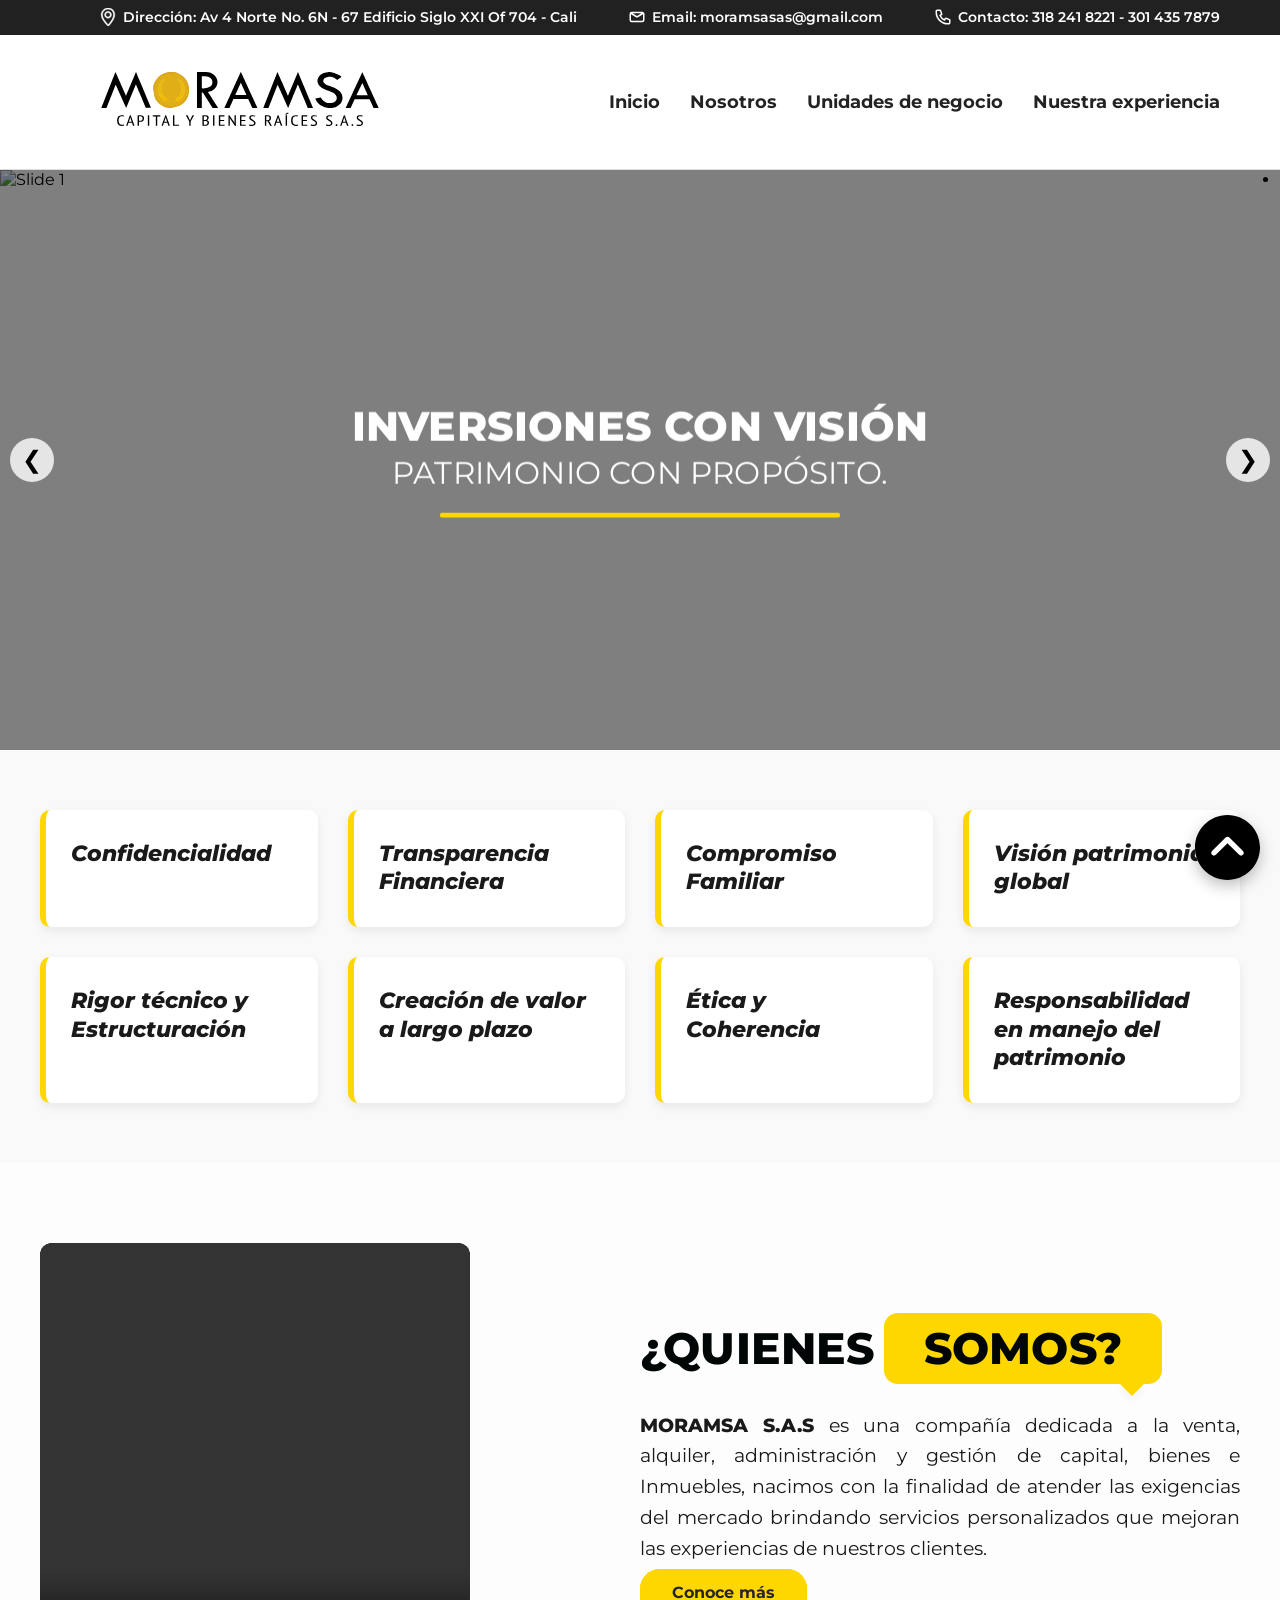
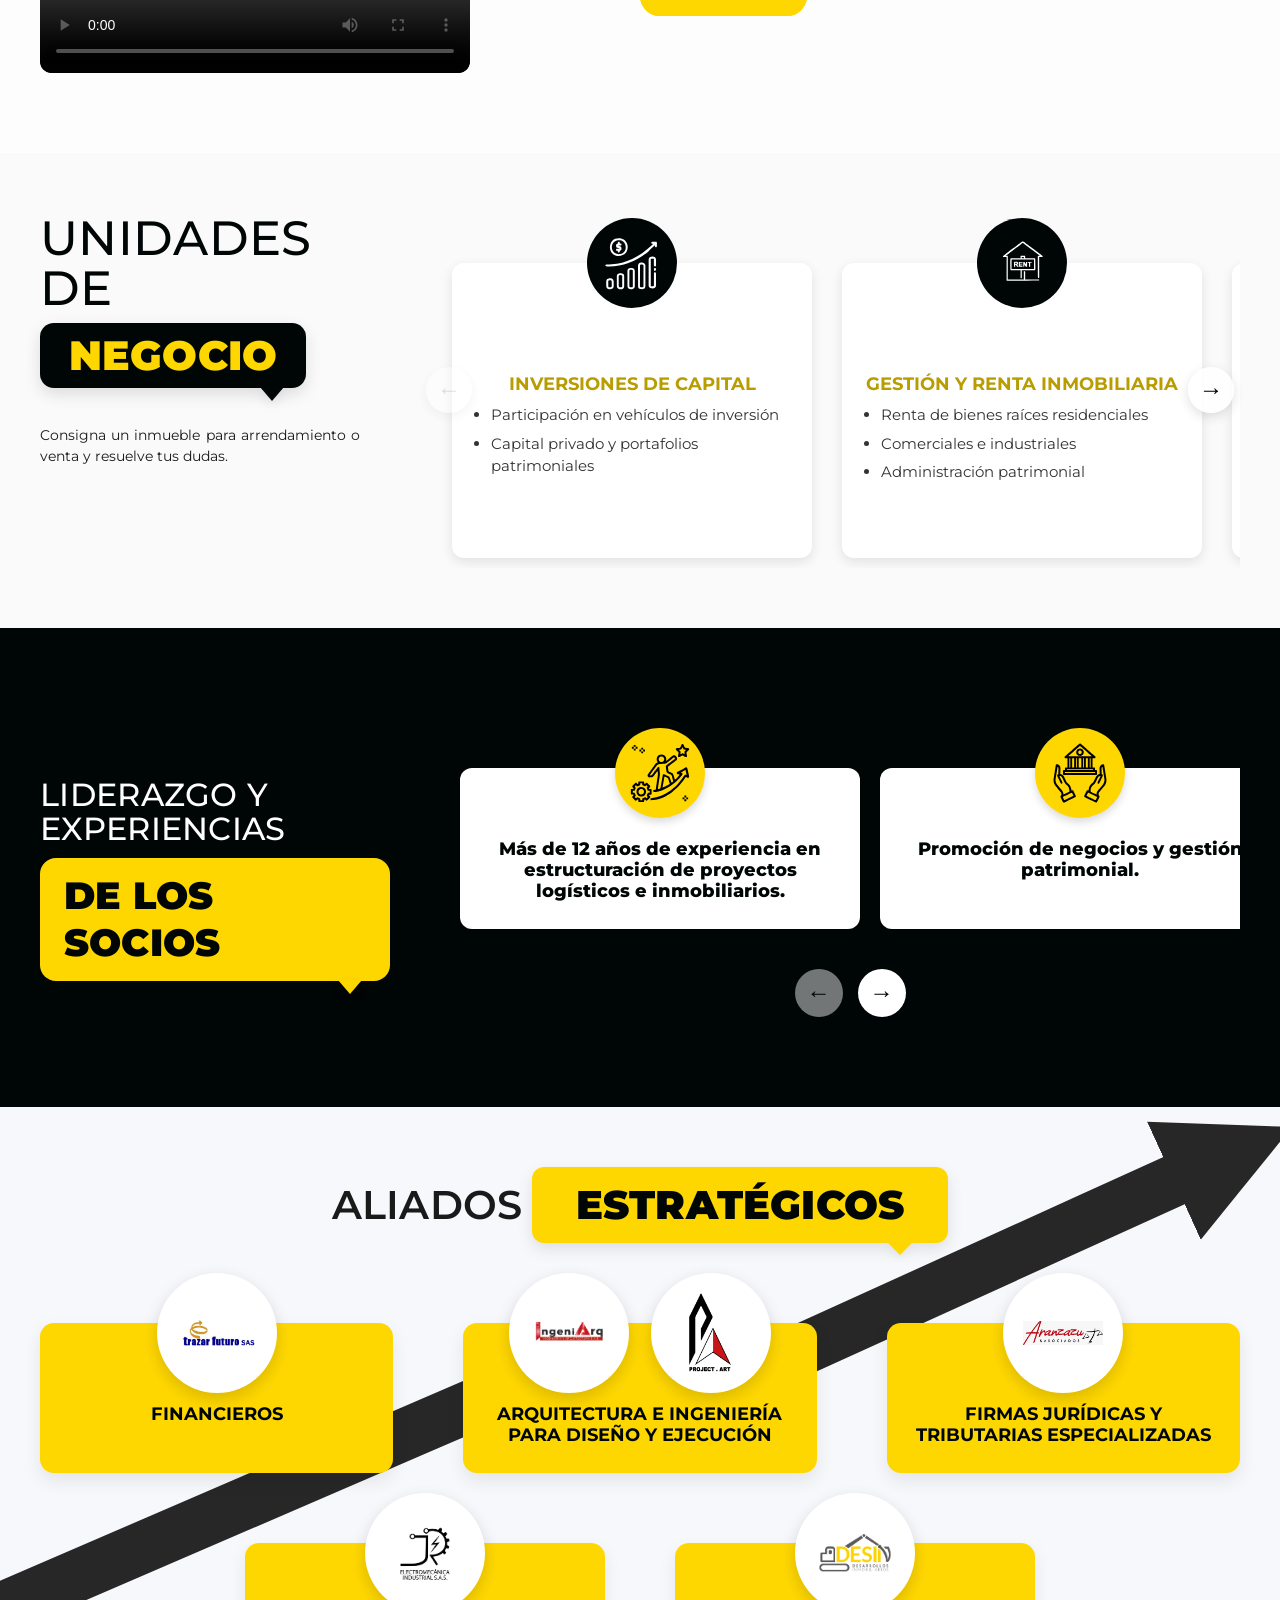
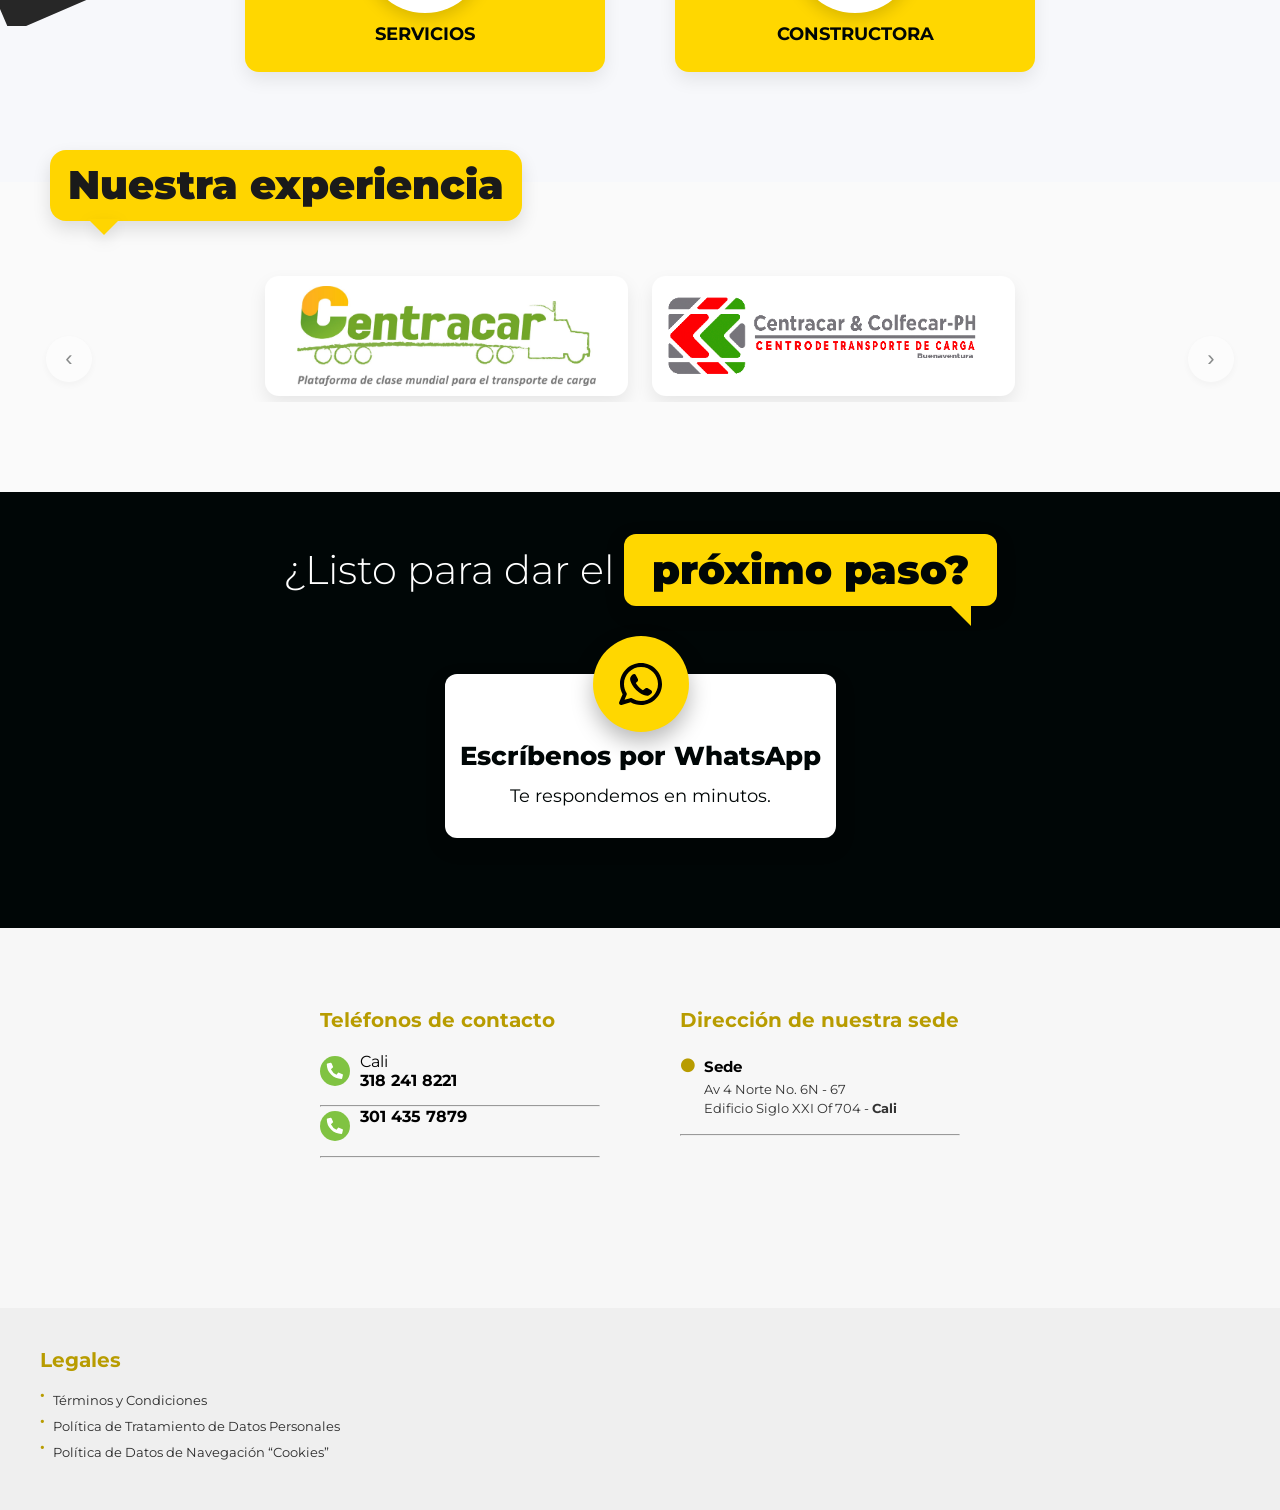
==== commit 403b63f1: "first commit" ====
--- a/index.html
+++ b/index.html
@@ -4,7 +4,8 @@
     <meta charset="UTF-8">
     <meta name="viewport" content="width=device-width, initial-scale=1.0">
     <title>Moramsa/Home</title>
-    <link rel="preload" href="assets/fonts/montserrat/montserrat-regular.woff2" as="font" type="font/woff2" crossorigin>
+    <link rel="icon" href="./assets/icons/LOGO-MORAMSA_Mesa%20de%20trabajo1.svg" type="image/svg+xml">
+    <link rel="preload" href="./assets/fonts/Montserrat-VariableFont_wght.woff2" as="font" type="font/woff2" crossorigin>
     <link rel="stylesheet" href="css/fonts.css">
     <link rel="stylesheet" href="./css/main.css">
     <link rel="stylesheet" href="./css/cta.css">
--- a/css/fonts.css
+++ b/css/fonts.css
@@ -1,55 +1,15 @@
-
-/* css/fonts.css (suma este bloque) */
-@font-face{
-  font-family:"Montserrat";
-  src:url("../assets/fonts/montserrat/montserrat-300.woff2") format("woff2");
-  font-weight:300; font-style:normal; font-display:swap;
-}
-
 @font-face {
   font-family: "Montserrat";
-  src: url("../assets/fonts/montserrat/montserrat-regular.woff2") format("woff2");
-  font-weight: 400;
+  src: url("../assets/fonts/Montserrat-VariableFont_wght.woff2") format("woff2");
+  font-weight: 300 900;
   font-style: normal;
   font-display: swap;
 }
 
 @font-face {
   font-family: "Montserrat";
-  src: url("../assets/fonts/montserrat/montserrat-italic.woff2") format("woff2");
-  font-weight: 400;
+  src: url("../assets/fonts/Montserrat-Italic-VariableFont_wght.woff2") format("woff2");
+  font-weight: 300 900;
   font-style: italic;
   font-display: swap;
 }
-
-@font-face {
-  font-family: "Montserrat";
-  src: url("../assets/fonts/montserrat/montserrat-medium.woff2") format("woff2");
-  font-weight: 500;
-  font-style: normal;
-  font-display: swap;
-}
-
-@font-face {
-  font-family: "Montserrat";
-  src: url("../assets/fonts/montserrat/montserrat-semibold.woff2") format("woff2");
-  font-weight: 600;
-  font-style: normal;
-  font-display: swap;
-}
-
-@font-face {
-  font-family: "Montserrat";
-  src: url("../assets/fonts/montserrat/montserrat-bold.woff2") format("woff2");
-  font-weight: 700;
-  font-style: normal;
-  font-display: swap;
-}
-
-@font-face {
-  font-family: "Montserrat";
-  src: url("../assets/fonts/montserrat/montserrat-bolditalic.woff2") format("woff2");
-  font-weight: 700;
-  font-style: italic;
-  font-display: swap;
-}
